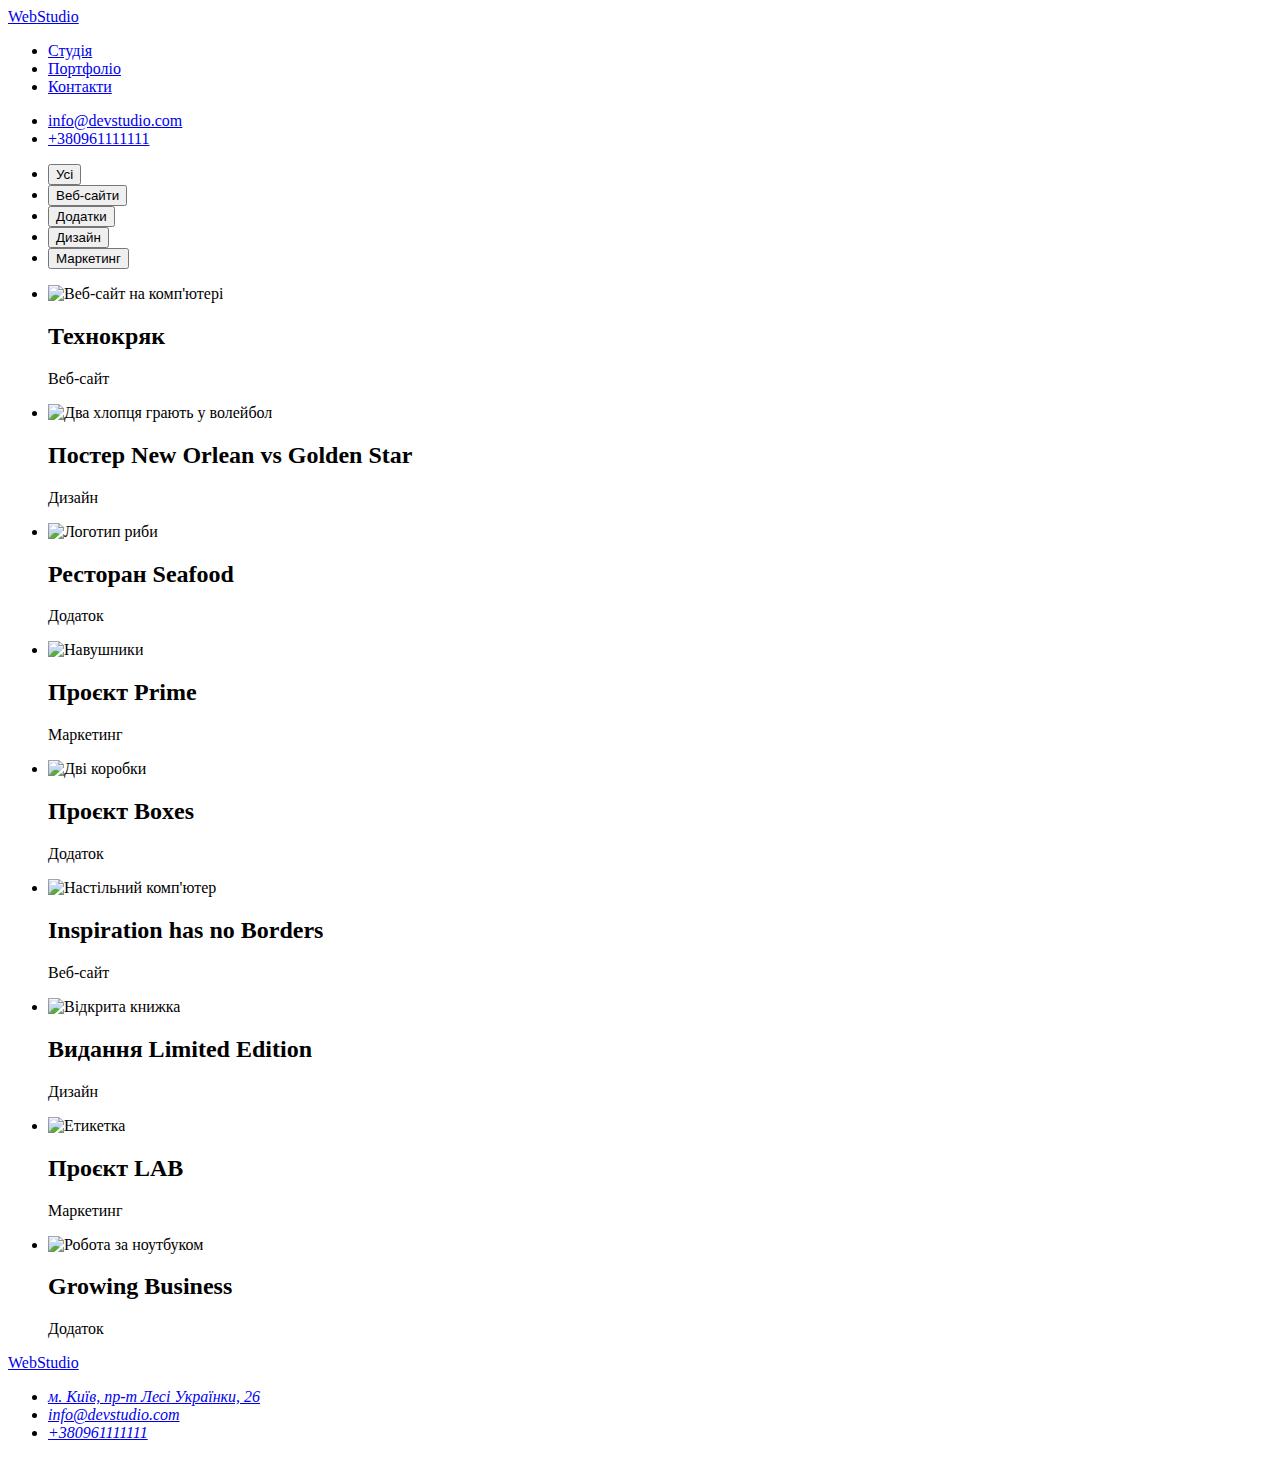
==== portfolio.html @ fed39a5d "Add files via upload" ====
<!DOCTYPE html>
<html lang="uk">
<head>
    <meta charset="UTF-8">
    <meta http-equiv="X-UA-Compatible" content="IE=edge">
    <meta name="viewport" content="width=device-width, initial-scale=1.0">
    <link rel="preconnect" href="https://fonts.googleapis.com">
<link rel="preconnect" href="https://fonts.gstatic.com" crossorigin>
<link href="https://fonts.googleapis.com/css2?family=Raleway:wght@700&family=Roboto:wght@400;500;700;900&display=swap" rel="stylesheet">
    <title>Портфоліо</title>
    <link rel="stylesheet" href="./css/styles.css">
</head>
<body>
    <header>
        <nav>
            <a class="logo" href="./index.html"><span class="web">Web</span>Studio</a>
            <ul>
                <li><a class="navigation" href="./index.html">Студія</a></li>
                <li><a class="navigation" href="./portfolio.html">Портфоліо</a></li>
                <li><a class="navigation" href="#">Контакти</a></li>
            </ul>
        </nav>
        <ul>
            <li><a class="contacts" href="mailto:info@devstudio.com">info@devstudio.com</a></li>
            <li><a class="contacts" href="tel:+380961111111">+380961111111</a></li>
        </ul>
    </header>
    <main>
        <ul>
            <li><button class="filter" type="button">Усі</button></li>
            <li><button class="filter" type="button">Веб-сайти</button></li>
            <li><button class="filter" type="button">Додатки</button></li>
            <li><button class="filter" type="button">Дизайн</button></li>
            <li><button class="filter" type="button">Маркетинг</button></li>
        </ul>
        <ul>
            <li>
                <img width=370 src="./images/website_on_laptop.jpg" alt="Веб-сайт на комп'ютері">
                <h2 class="project-name">Технокряк</h2>
                <p class="project-type">Веб-сайт</p>
            </li>
            <li>
                <img width=370 src="./images/volleyball.jpg" alt="Два хлопця грають у волейбол">
                <h2 class="project-name">Постер New Orlean vs Golden Star</h2>
                <p class="project-type">Дизайн</p>
            </li>
            <li>
                <img width=370 src="./images/seafood_logo.jpg" alt="Логотип риби">
                <h2 class="project-name">Ресторан Seafood</h2>
                <p class="project-type">Додаток</p>
            </li>
            <li>
                <img width=370 src="./images/headphones.jpg" alt="Навушники">
                <h2 class="project-name">Проєкт Prime</h2>
                <p class="project-type">Маркетинг</p>
            </li>
            <li>
                <img width=370 src="./images/two_box.jpg" alt="Дві коробки">
                <h2 class="project-name">Проєкт Boxes</h2>
                <p class="project-type">Додаток</p>
            </li>
            <li>
                <img width=370 src="./images/pc.jpg" alt="Настільний комп'ютер">
                <h2 class="project-name">Inspiration has no Borders</h2>
                <p class="project-type">Веб-сайт</p>
            </li>
            <li>
                <img width=370 src="./images/book.jpg" alt="Відкрита книжка">
                <h2 class="project-name">Видання Limited Edition</h2>
                <p class="project-type">Дизайн</p>
            </li>
            <li>
                <img width=370 src="./images/label.jpg" alt=" Етикетка">
                <h2 class="project-name">Проєкт LAB</h2>
                <p class="project-type">Маркетинг</p>
            </li>
            <li>
                <img width=370 src="./images/laptop_work.jpg" alt="Робота за ноутбуком">
                <h2 class="project-name">Growing Business</h2>
                <p class="project-type">Додаток</p>
            </li>
        </ul>
    </main>
    <footer>
        <a class="logo" href="./index.html"><span class="web">Web</span>Studio</a>
        <address>
            <ul>
                <li><a class="adress" target="_blank" href="https://www.google.com/maps/place/%D0%B1%D1%83%D0%BB.+%D0%9B%D0%B5%D1%81%D0%B8+%D0%A3%D0%BA%D1%80%D0%B0%D0%B8%D0%BD%D0%BA%D0%B8,+26,+%D0%9A%D0%B8%D0%B5%D0%B2,+02000/@50.4265807,30.5383858,17z/data=!3m1!4b1!4m5!3m4!1s0x40d4cf0e033ecbe9:0x57a4dffefec77da0!8m2!3d50.4265807!4d30.5383858">м. Київ, пр-т Лесі Українки, 26</a></li>
                <li><a class="contacts-footer" href="mailto:info@devstudio.com">info@devstudio.com</a></li>
                <li><a class="contacts-footer" href="tel:+380961111111">+380961111111</a></li>
            </ul>
        </address>
    </footer>
</body>
</html>
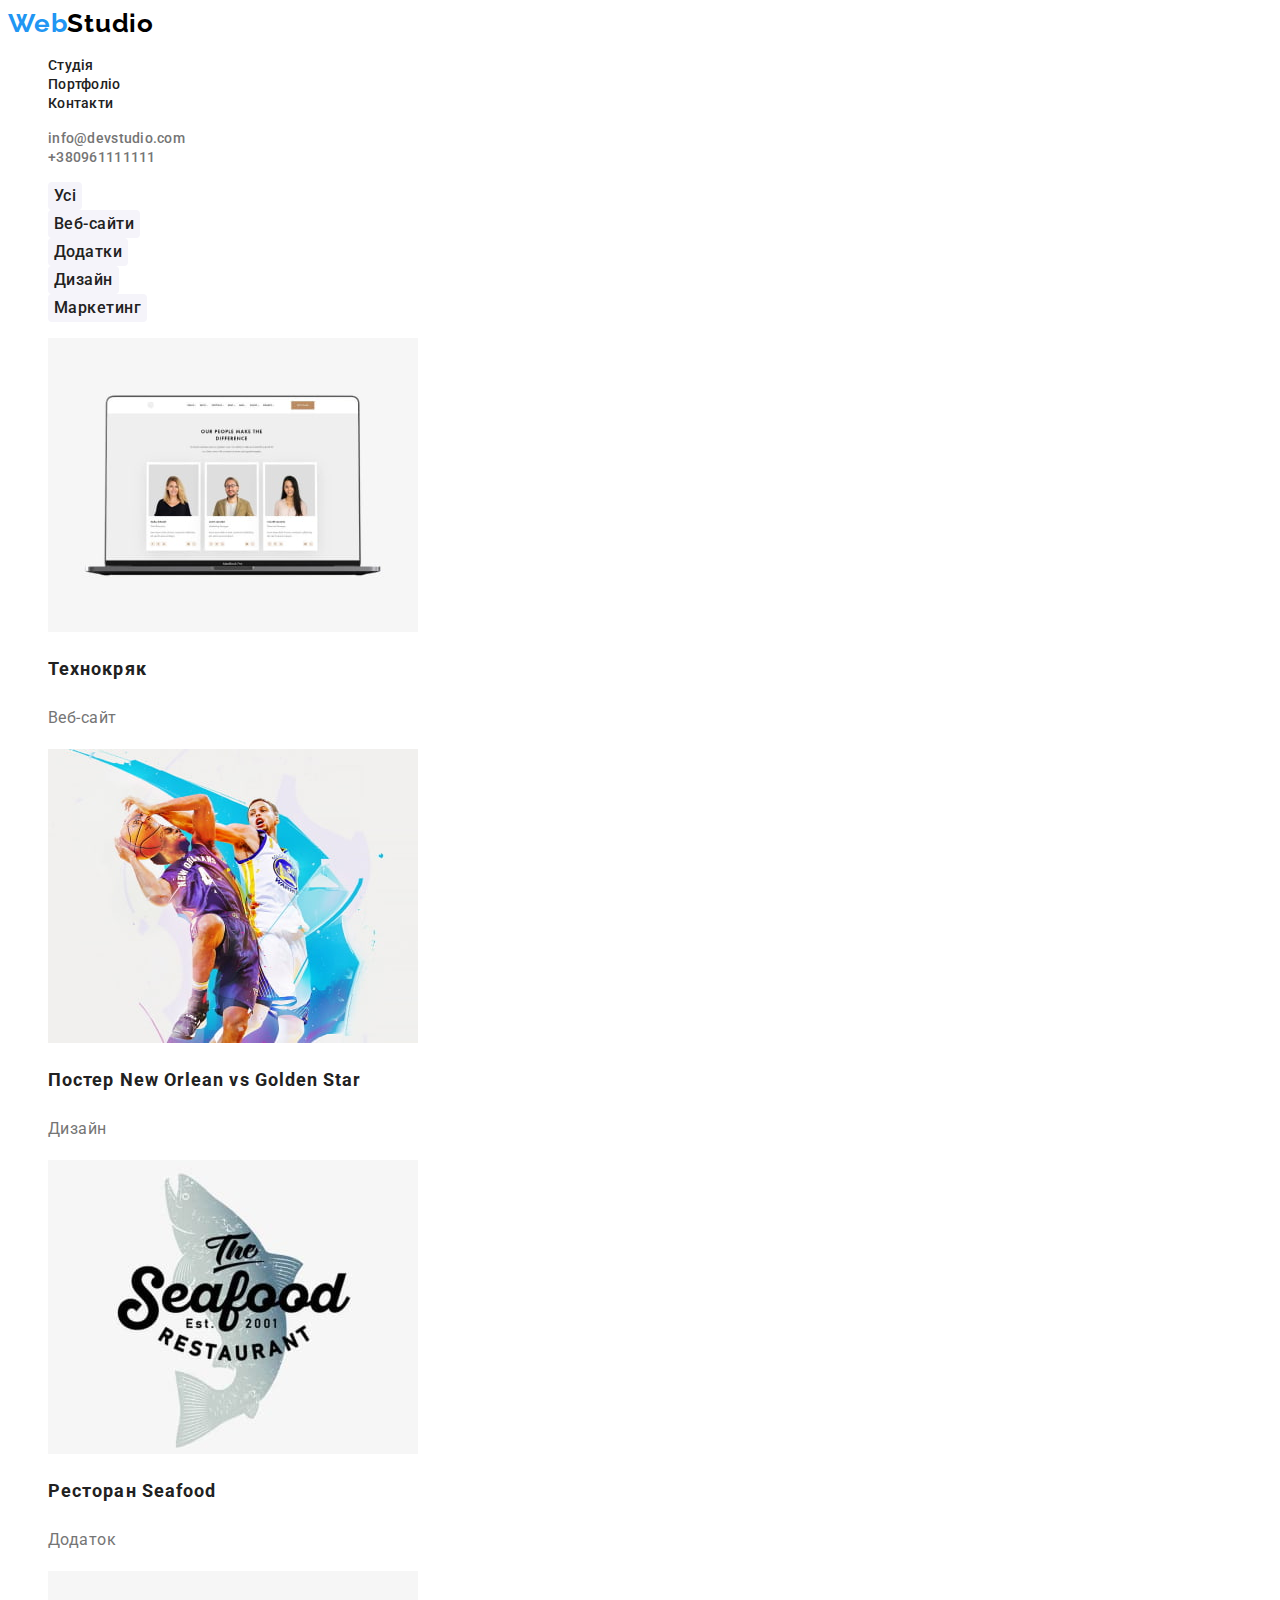
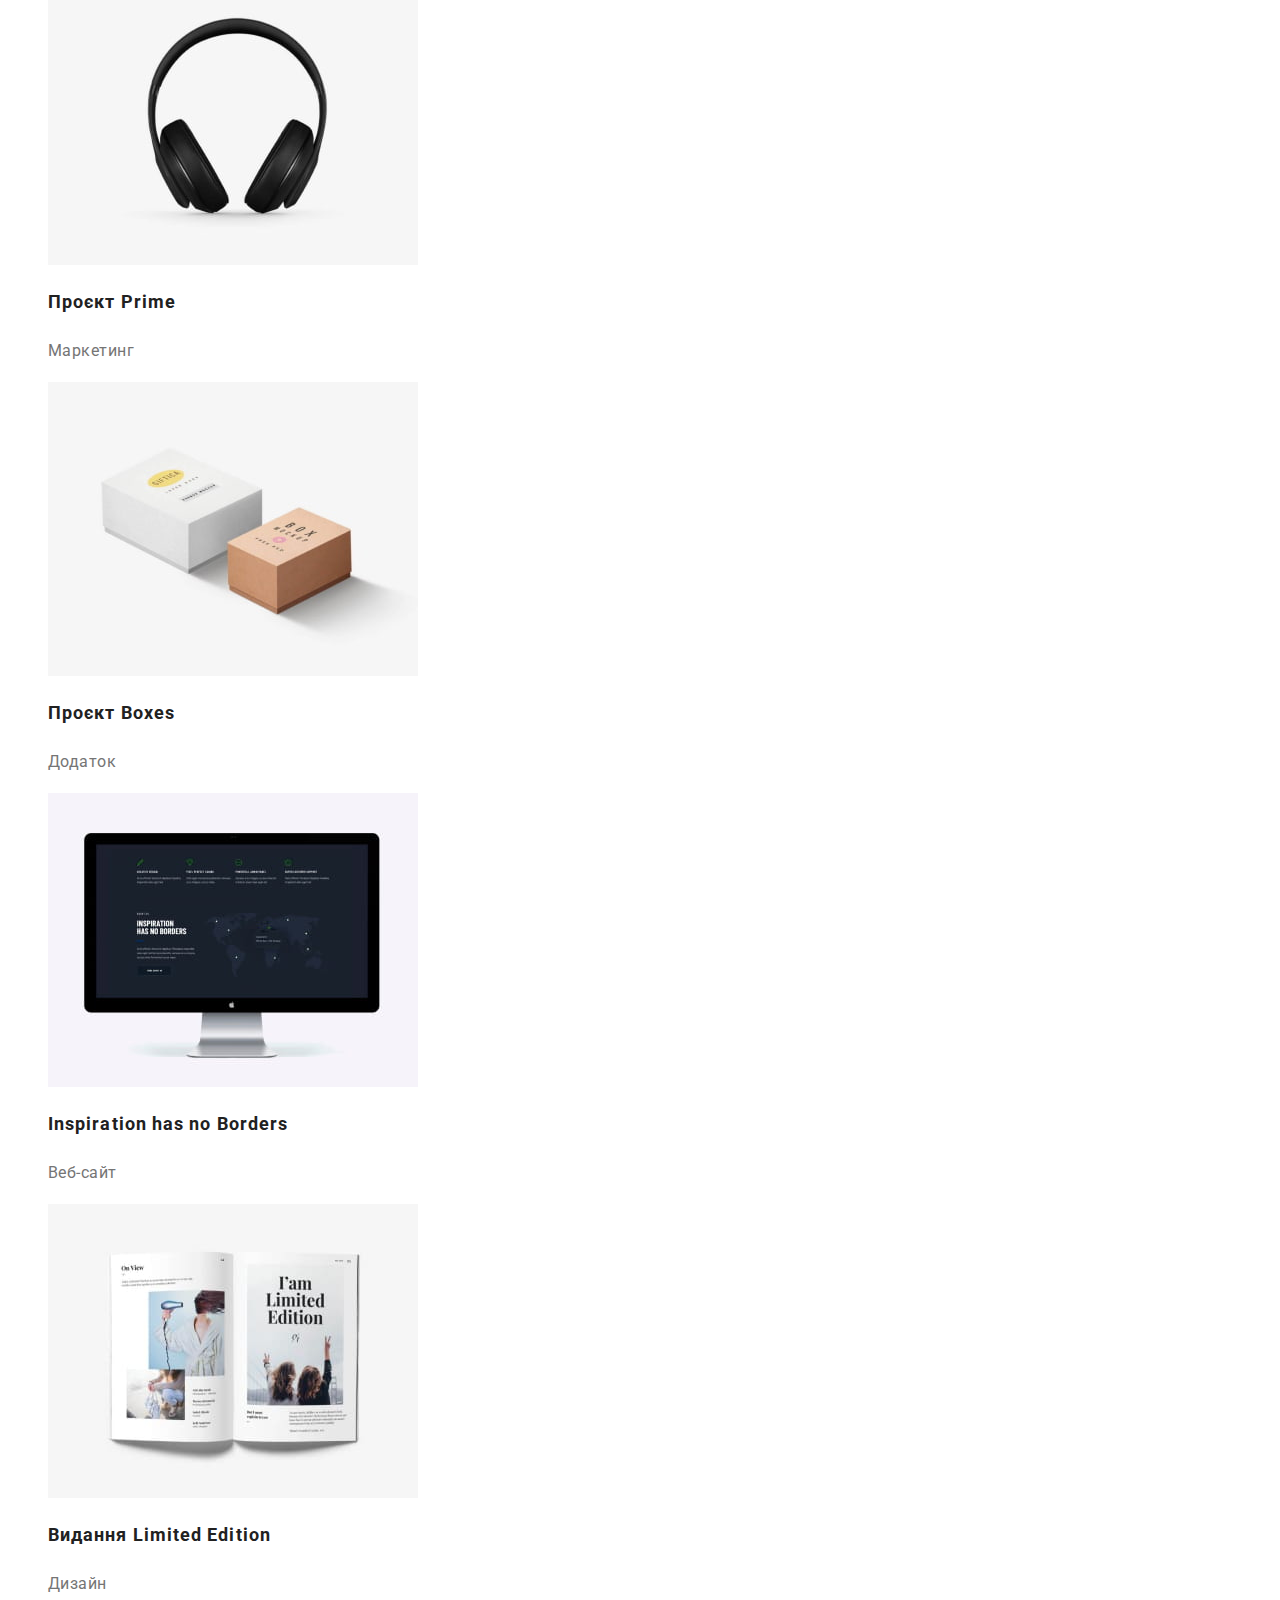
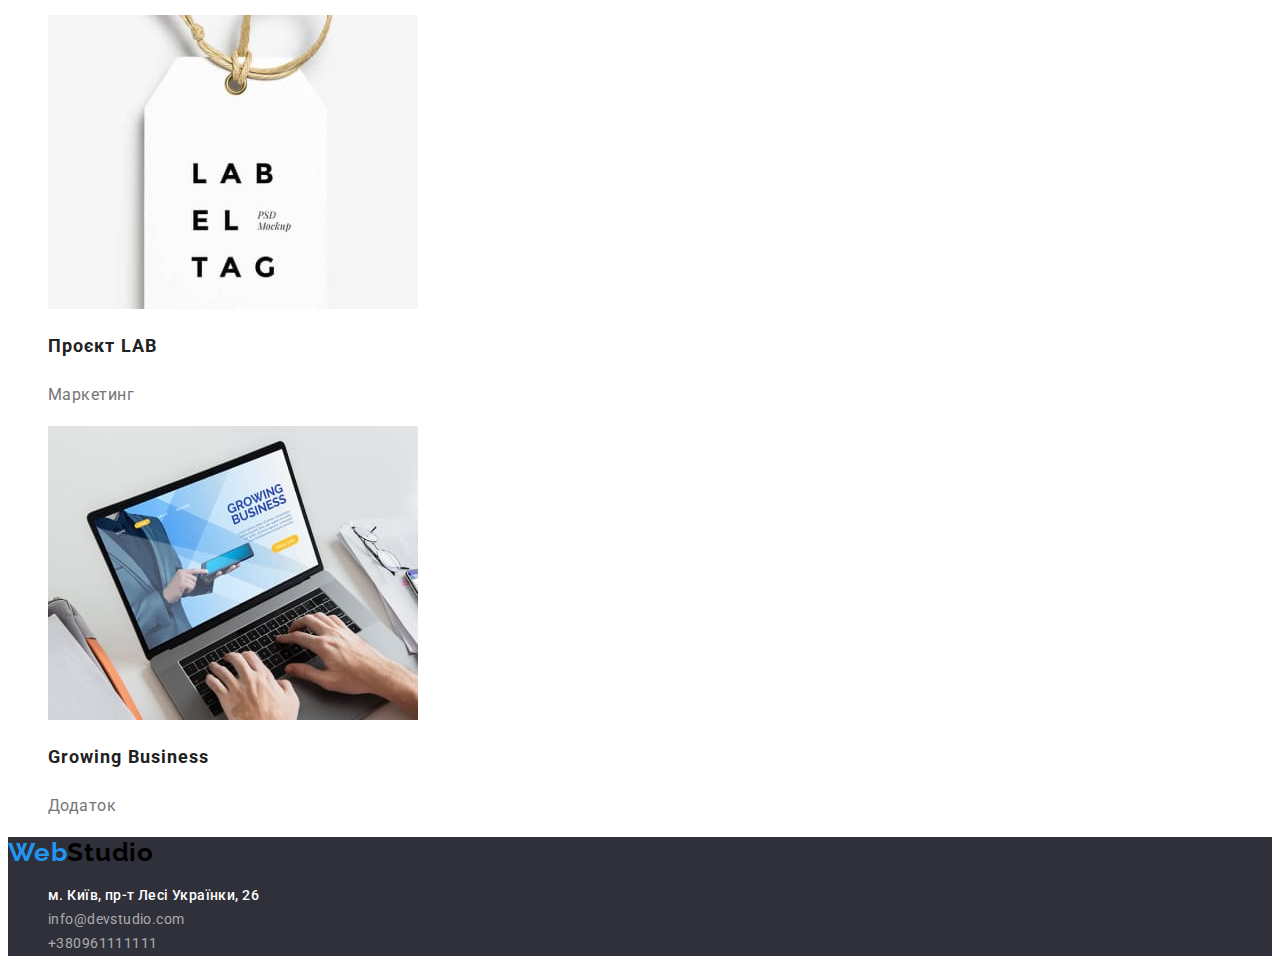
==== commit 18aaa5da: "2" ====
--- a/portfolio.html
+++ b/portfolio.html
@@ -26,13 +26,15 @@
         </ul>
     </header>
     <main>
-        <ul>
-            <li><button class="filter" type="button">Усі</button></li>
-            <li><button class="filter" type="button">Веб-сайти</button></li>
-            <li><button class="filter" type="button">Додатки</button></li>
-            <li><button class="filter" type="button">Дизайн</button></li>
-            <li><button class="filter" type="button">Маркетинг</button></li>
-        </ul>
+        <section>
+            <ul>
+                <li><button class="filter" type="button">Усі</button></li>
+                <li><button class="filter" type="button">Веб-сайти</button></li>
+                <li><button class="filter" type="button">Додатки</button></li>
+                <li><button class="filter" type="button">Дизайн</button></li>
+                <li><button class="filter" type="button">Маркетинг</button></li>
+            </ul>
+        </section>
         <ul>
             <li>
                 <img width=370 src="./images/website_on_laptop.jpg" alt="Веб-сайт на комп'ютері">
--- a/css/styles.css
+++ b/css/styles.css
@@ -0,0 +1,195 @@
+
+:root {
+    --color-main: #212121;
+    --color-p: #757575;
+    --color-hover: #2196f3;
+    --color-active: #188ce8;
+    --color-studio: #000;
+    --color-background: #2f303a;
+    --color-hero: #fff;
+    --color-background-light: #f5f4fa;
+}
+body {
+    color: var(--color-main);
+    font-family: 'Roboto', sans-serif;
+}
+li {
+    list-style-type: none;
+}
+a {
+    text-decoration-line: none;
+}
+.logo {
+    color: var(--color-studio);
+    font-family: 'Raleway', sans-serif;
+    font-weight: 700;
+    font-size: 26px;
+    line-height: 1.19;
+    letter-spacing: 0.03em;
+}
+.web {
+    color: var(--color-hover);
+}
+.logo-footer {
+    color: var(--color-hero);
+    font-family: 'Raleway', sans-serif;
+    font-weight: 700;
+    font-size: 26px;
+    line-height: 1.19;
+    letter-spacing: 0.03em;
+}
+.navigation, .adress {
+    color: var(--color-main);
+    font-family: 'Roboto', sans-serif;
+    font-weight: 500;
+    font-size: 14px;
+    line-height: 1.14;
+    letter-spacing: 0.02em;
+}
+.contacts {
+    color: var(--color-p);
+    font-weight: 500;
+    font-size: 14px;
+    line-height: 1.14;
+    letter-spacing: 0.02em;
+
+
+}
+.navigation:hover {
+    color: var(--color-hover);
+}
+.contacts:hover {
+    color: var(--color-hover);
+}
+.hero {
+    background-color: var(--color-background);
+}
+.hero-title{
+    color: var(--color-hero);
+    font-size: 44px;
+    line-height: 1.36;
+    font-weight: 900;
+    text-align: center;
+    letter-spacing: 0.06em;
+    text-transform: uppercase;
+}
+.hero-button {
+    font-family: 'Roboto', sans-serif;
+    color: var(--color-hero);
+    font-weight: 700;
+    font-size: 16px;
+    letter-spacing: 0.06em;
+    line-height: 1.87;
+    background-color: var(--color-hover);
+}
+.hero-button:active {
+    background-color: var(--color-active);
+}
+.advances-box {
+    text-align: center;
+}
+.advances {
+    display: inline-block;
+    width: 270px;
+    height: 98px;
+}
+.advances-title {
+    font-weight: 700;
+    font-size: 14px;
+    line-height: 1.14;
+    letter-spacing: 0.03em;
+}
+.advances-text {
+    color: var(--color-p);
+    font-size: 14px;
+    line-height: 1.71;
+    letter-spacing: 0.03em;
+}
+.section-title {
+    font-weight: 700;
+    font-size: 36px;
+    line-height: 1.17;
+    text-align: center;
+    letter-spacing: 0.03em;
+}
+.image-box {
+    text-align: center;
+}
+.section-image {
+    display: inline-block;
+}
+.team {
+    background-color: var(--color-background-light);
+    text-align: center;
+}
+.team-cards {
+    display: inline-block;
+    background-color: var(--color-hero);
+}
+.team-image {
+    width: 270px;
+}
+.name {
+    font-weight: 500;
+    font-size: 16px;
+    line-height: 1.19;
+}
+.post {
+    color: var(--color-p);
+    font-size: 16px;
+    line-height: 1.19;
+}
+footer {
+    background-color: var(--color-background);
+}
+.adress {
+    color: var(--color-hero);
+    font-size: 14px;
+    line-height: 1.71;
+    letter-spacing: 0.03em;
+    font-style: normal;
+}
+.contacts-footer {
+    color: rgba(255, 255, 255, 0.6);
+    font-style: normal;
+    font-family: 'Roboto', sans-serif;
+    font-size: 14px;
+    line-height: 1.71;
+    letter-spacing: 0.03em;
+}
+.filter {
+    color: var(--color-main);
+    background: var(--color-background-light);
+    font-family: 'Roboto', sans-serif;
+    font-weight: 500;
+    font-size: 16px;
+    line-height: 1.63;
+    text-align: center;
+    letter-spacing: 0.03em;
+    border-color: var(--color-background-light);
+    border-radius: 4px;
+    border-style: none;
+}
+.filter:active {
+    color: var(--color-hero);
+    background-color: var(--color-hover);
+}
+.filter:focus {
+    color: var(--color-hero);
+    background-color: var(--color-hover);
+}
+.filter:hover {
+    color: var(--color-hero);
+    background-color: var(--color-hover);
+}
+.project-name {
+    font-size: 18px;
+    line-height: 2;
+    letter-spacing: 0.06em;
+}
+.project-type {
+    color: var(--color-p);
+    font-size: 16px;
+    line-height: 1.88;
+    letter-spacing: 0.03em;
+}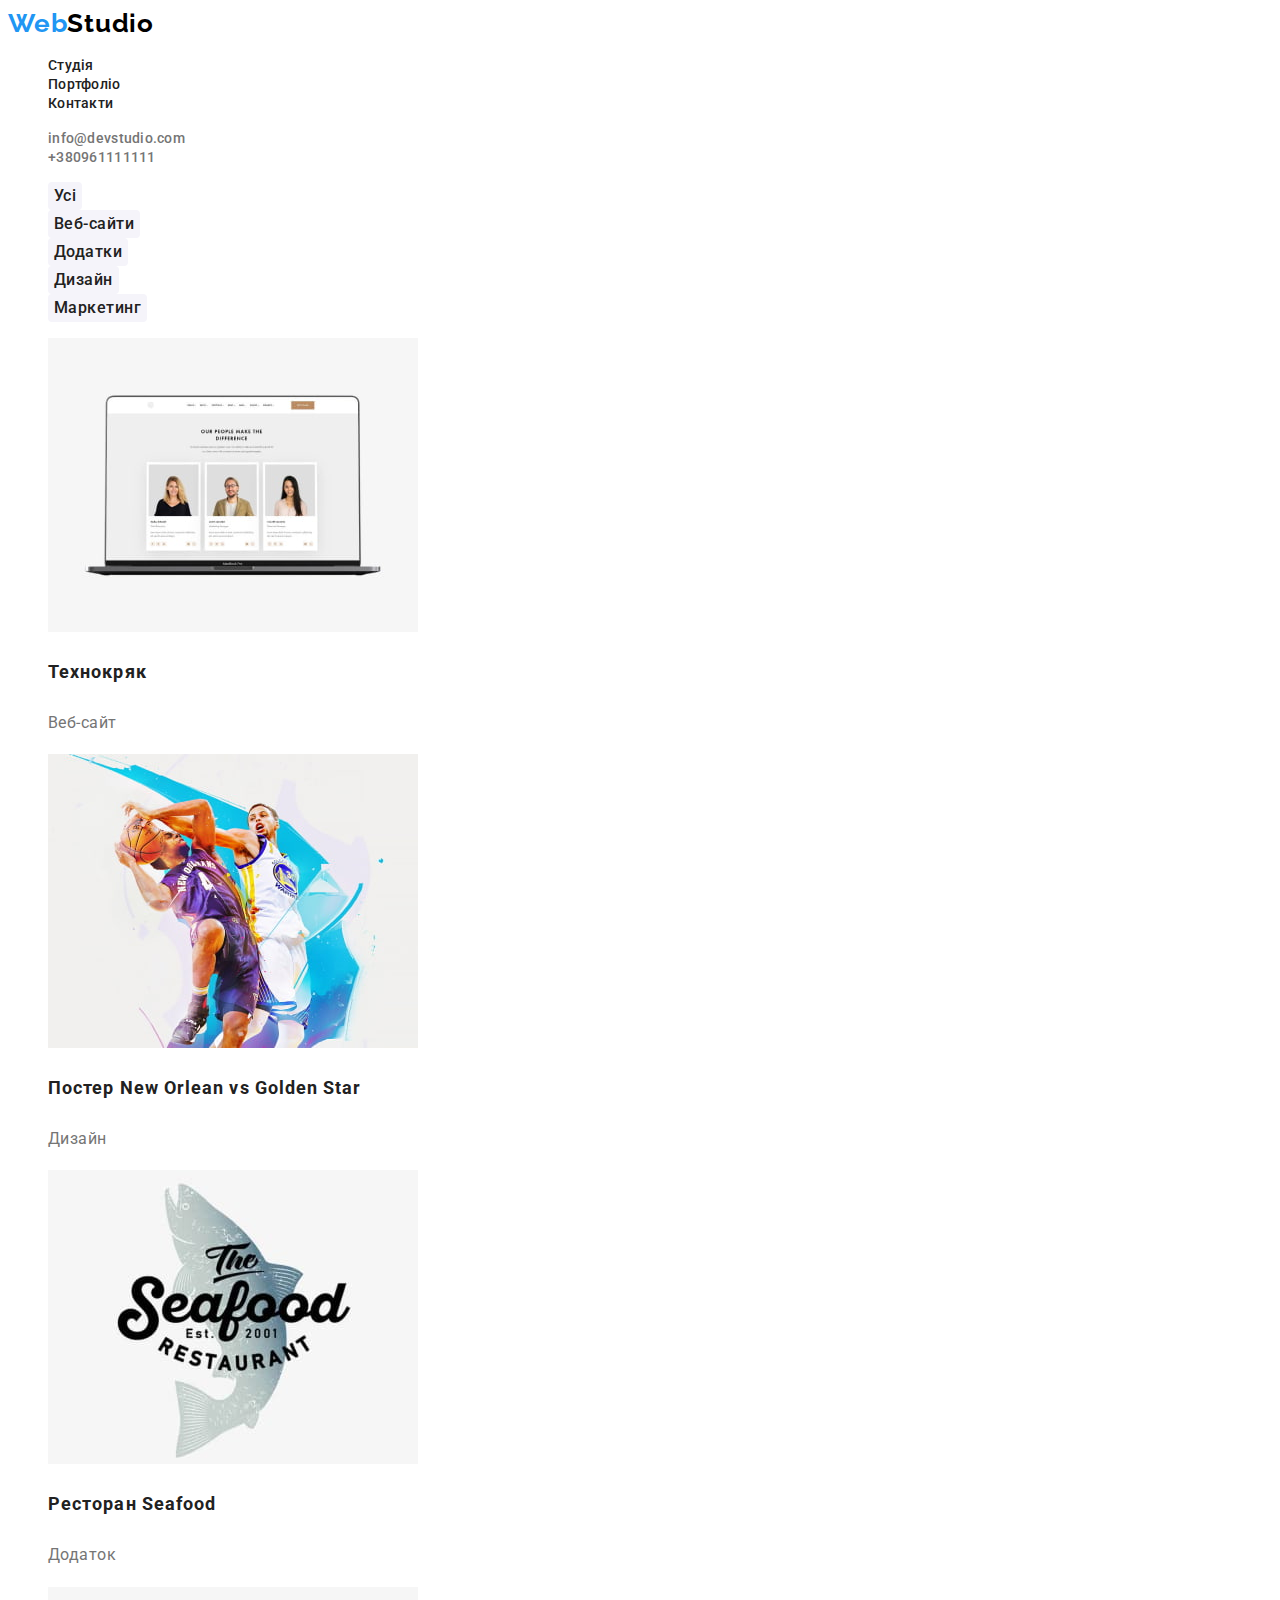
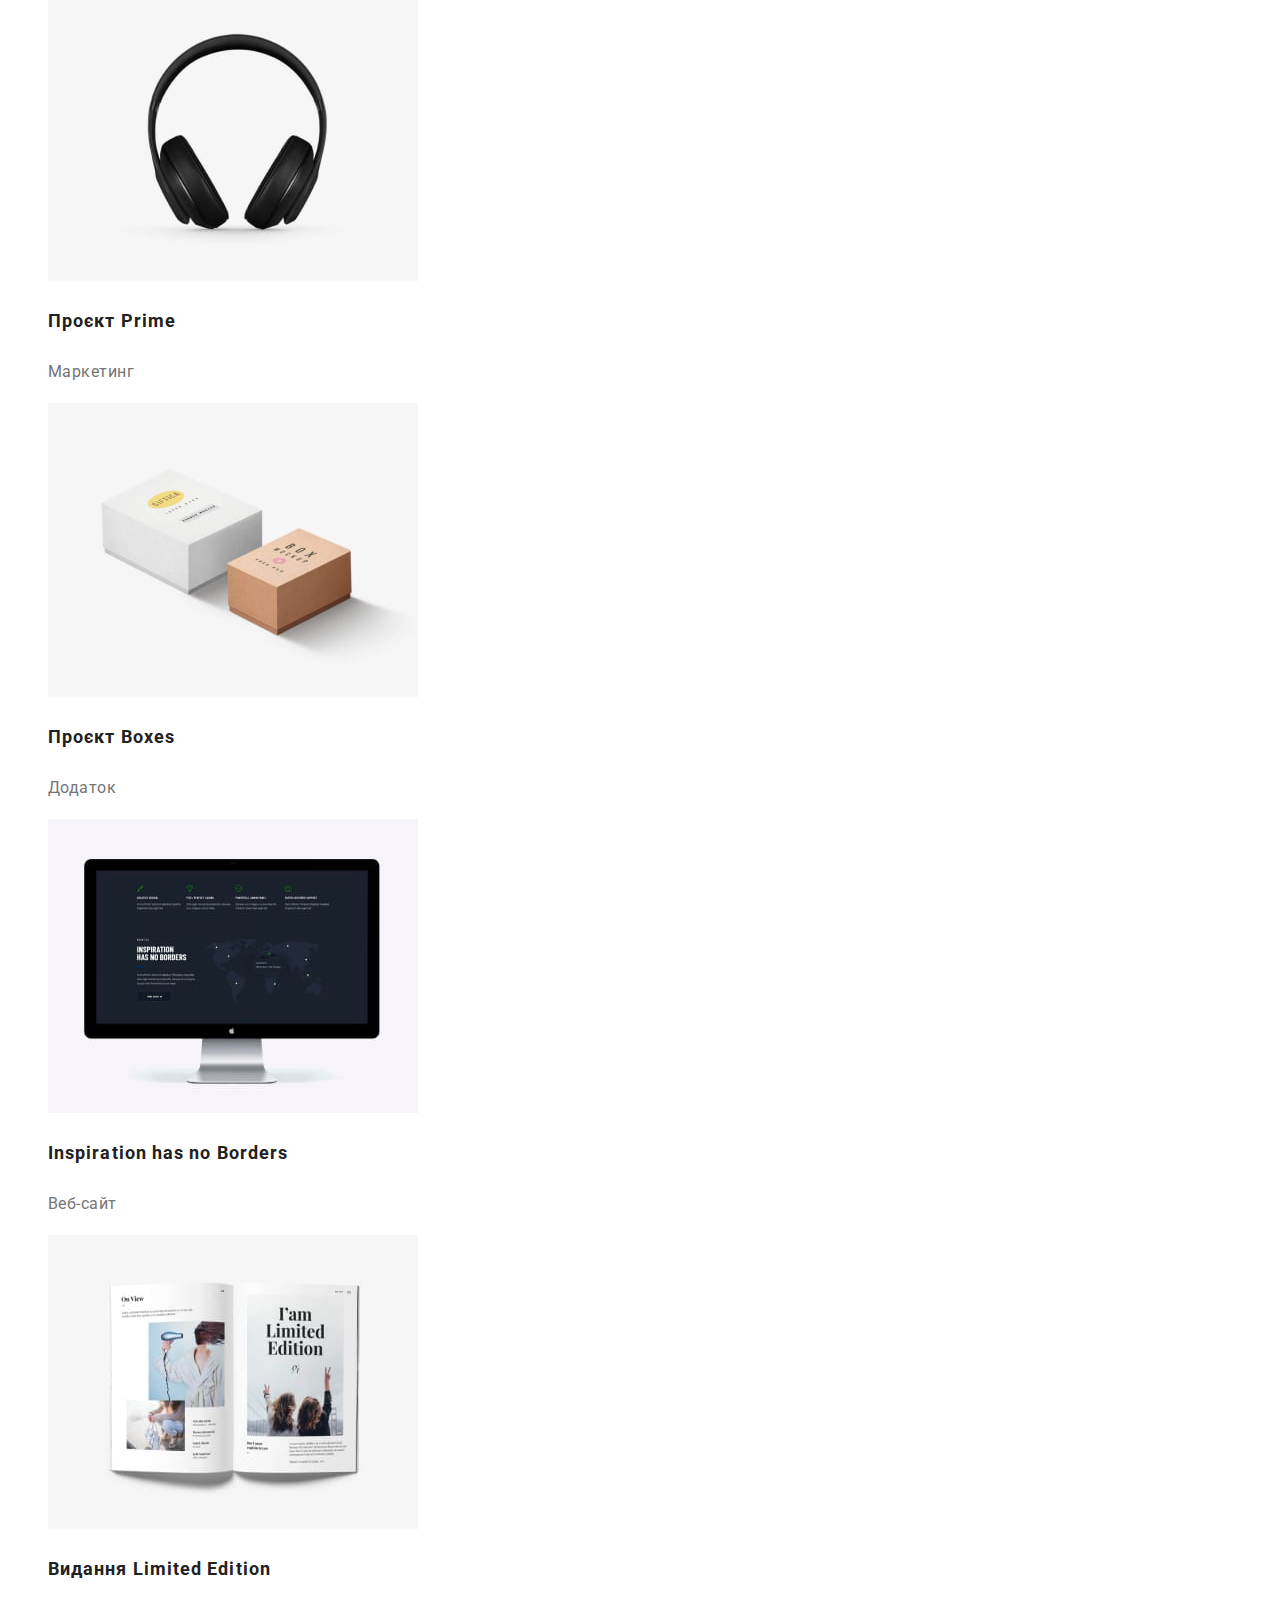
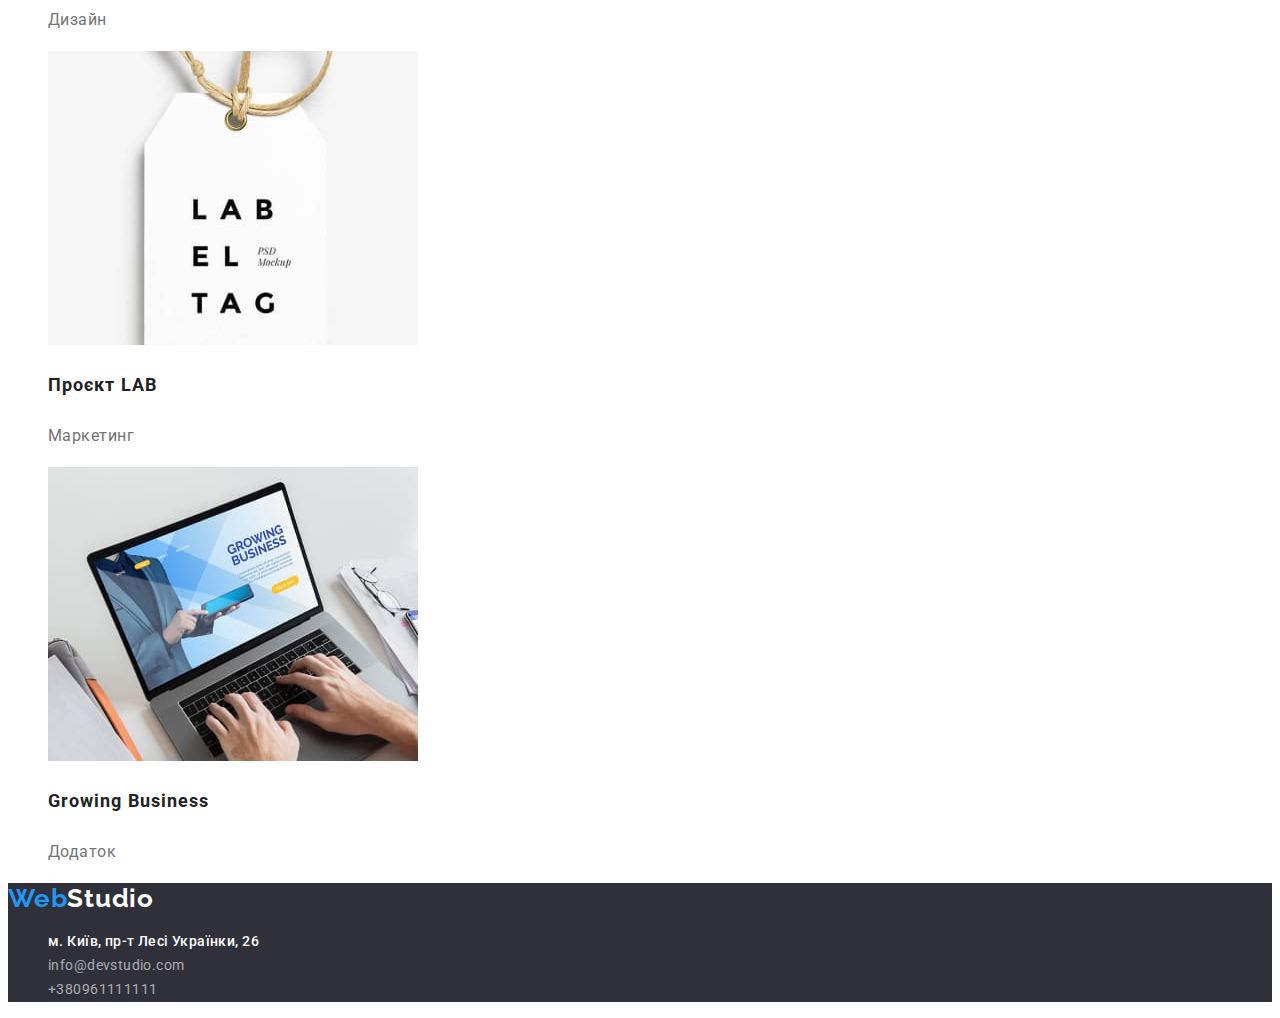
==== commit 2114c0dd: "Add files via upload" ====
--- a/portfolio.html
+++ b/portfolio.html
@@ -34,57 +34,57 @@
                 <li><button class="filter" type="button">Дизайн</button></li>
                 <li><button class="filter" type="button">Маркетинг</button></li>
             </ul>
-        </section>
-        <ul>
-            <li>
-                <img width=370 src="./images/website_on_laptop.jpg" alt="Веб-сайт на комп'ютері">
-                <h2 class="project-name">Технокряк</h2>
-                <p class="project-type">Веб-сайт</p>
-            </li>
+            <ul>
+                <li>
+                    <img width=370 src="./images/website_on_laptop.jpg" alt="Веб-сайт на комп'ютері">
+                    <h3 class="project-name">Технокряк</h2>
+                    <p class="project-type">Веб-сайт</p>
+                </li>
             <li>
                 <img width=370 src="./images/volleyball.jpg" alt="Два хлопця грають у волейбол">
-                <h2 class="project-name">Постер New Orlean vs Golden Star</h2>
+                <h3 class="project-name">Постер New Orlean vs Golden Star</h3>
                 <p class="project-type">Дизайн</p>
             </li>
             <li>
                 <img width=370 src="./images/seafood_logo.jpg" alt="Логотип риби">
-                <h2 class="project-name">Ресторан Seafood</h2>
+                <h3 class="project-name">Ресторан Seafood</h3>
                 <p class="project-type">Додаток</p>
             </li>
             <li>
                 <img width=370 src="./images/headphones.jpg" alt="Навушники">
-                <h2 class="project-name">Проєкт Prime</h2>
+                <h3 class="project-name">Проєкт Prime</h3>
                 <p class="project-type">Маркетинг</p>
             </li>
             <li>
                 <img width=370 src="./images/two_box.jpg" alt="Дві коробки">
-                <h2 class="project-name">Проєкт Boxes</h2>
+                <h3 class="project-name">Проєкт Boxes</h3>
                 <p class="project-type">Додаток</p>
             </li>
             <li>
                 <img width=370 src="./images/pc.jpg" alt="Настільний комп'ютер">
-                <h2 class="project-name">Inspiration has no Borders</h2>
+                <h3 class="project-name">Inspiration has no Borders</h3>
                 <p class="project-type">Веб-сайт</p>
             </li>
             <li>
                 <img width=370 src="./images/book.jpg" alt="Відкрита книжка">
-                <h2 class="project-name">Видання Limited Edition</h2>
+                <h3 class="project-name">Видання Limited Edition</h3>
                 <p class="project-type">Дизайн</p>
             </li>
             <li>
                 <img width=370 src="./images/label.jpg" alt=" Етикетка">
-                <h2 class="project-name">Проєкт LAB</h2>
+                <h3 class="project-name">Проєкт LAB</h3>
                 <p class="project-type">Маркетинг</p>
             </li>
             <li>
                 <img width=370 src="./images/laptop_work.jpg" alt="Робота за ноутбуком">
-                <h2 class="project-name">Growing Business</h2>
+                <h3 class="project-name">Growing Business</h3>
                 <p class="project-type">Додаток</p>
             </li>
         </ul>
+    </section>
     </main>
     <footer>
-        <a class="logo" href="./index.html"><span class="web">Web</span>Studio</a>
+        <a class="logo-footer" href="./index.html"><span class="web">Web</span>Studio</a>
         <address>
             <ul>
                 <li><a class="adress" target="_blank" href="https://www.google.com/maps/place/%D0%B1%D1%83%D0%BB.+%D0%9B%D0%B5%D1%81%D0%B8+%D0%A3%D0%BA%D1%80%D0%B0%D0%B8%D0%BD%D0%BA%D0%B8,+26,+%D0%9A%D0%B8%D0%B5%D0%B2,+02000/@50.4265807,30.5383858,17z/data=!3m1!4b1!4m5!3m4!1s0x40d4cf0e033ecbe9:0x57a4dffefec77da0!8m2!3d50.4265807!4d30.5383858">м. Київ, пр-т Лесі Українки, 26</a></li>
